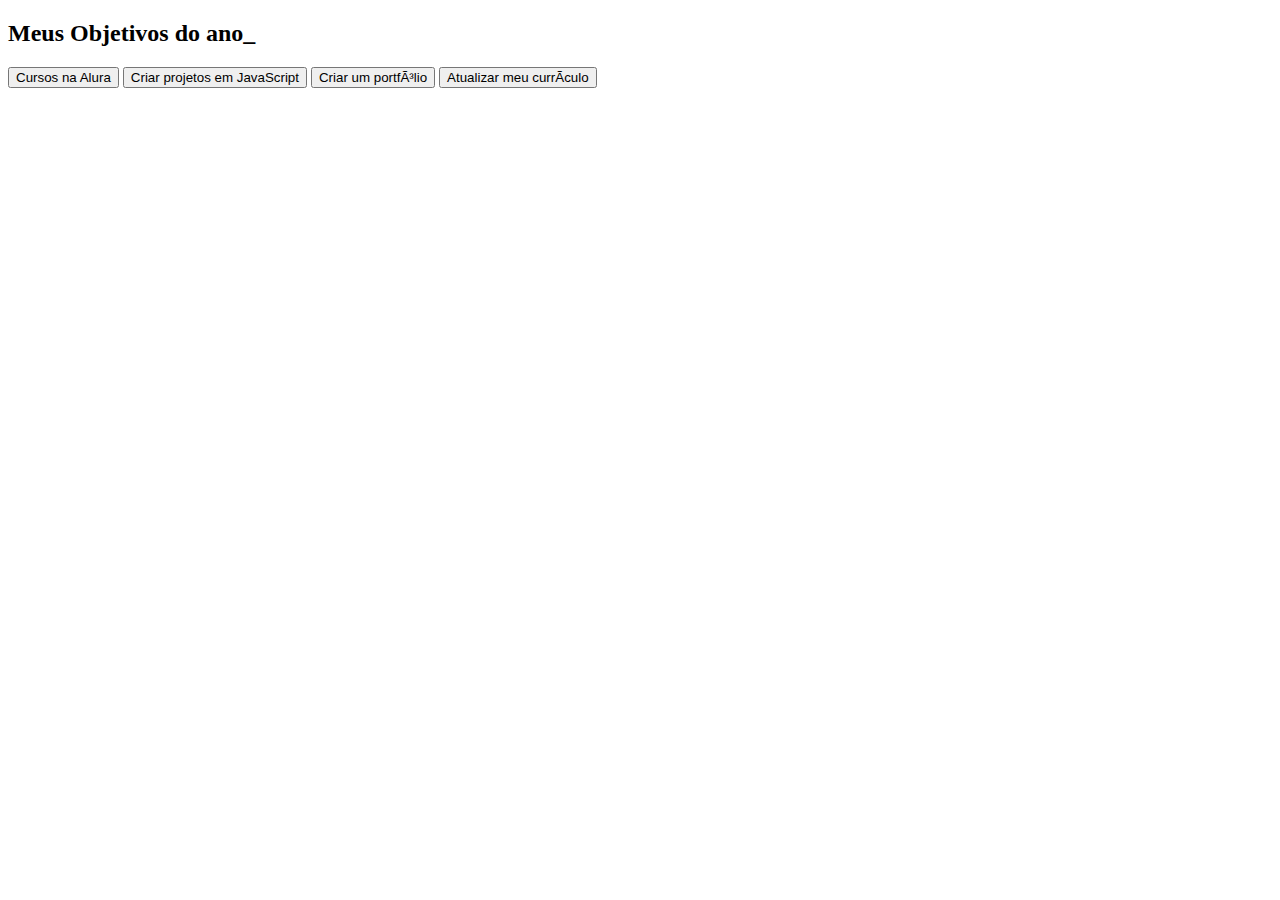
==== 3-ano-B-certo-main/index.html @ 607d39bc "Add files via upload" ====
<!DOCTYPE html>
<html lang=”pt-br”>
    <head>
        <meta charset=”UTF-8”>
        <meta name=”viewport” content=”width device-width, initial-scale=1.0”>
        <title>Meus objetivos do ano</title>
        <link rel=”stylesheet” href=”style.css”>
    </head>
<body> 
    <section class=”conteudo-principal”></section>
    <h2 class=”titulo-principal”>Meus Objetivos do ano<span>_<span></h2>
    <div class=”botoes”>
    <button class=”botao ativo”>Cursos na Alura</button>
    <button class=”botao”>Criar projetos em JavaScript</button>
    <button class=”botao”>Criar um portfólio</button>
    <button class=”botao”>Atualizar meu currículo</button>
    </div>
    <script src="main.js"></script>
    </body>
</html>
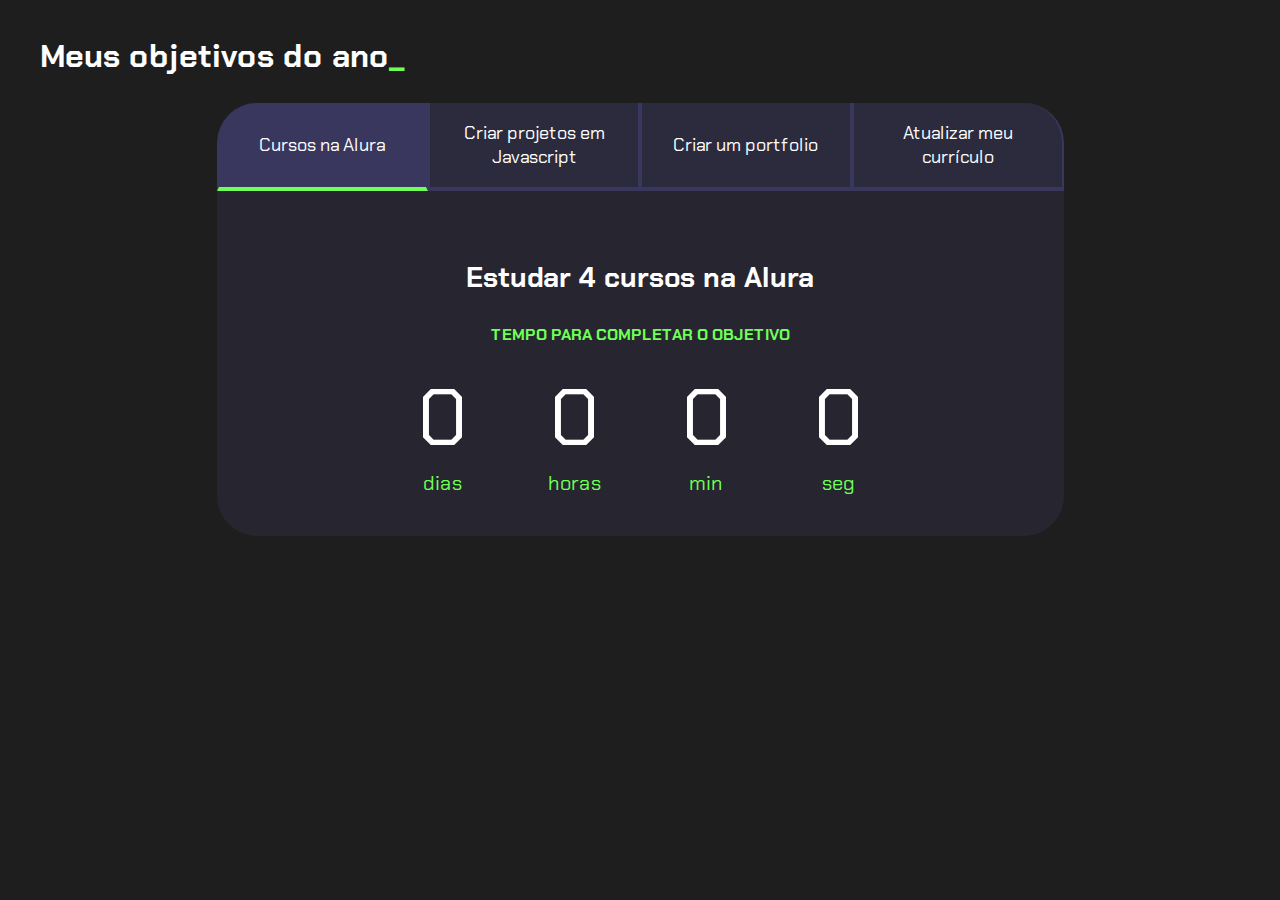
==== commit aa2db042: "Add files via upload" ====
--- a/3-ano-B-certo-main/index.html
+++ b/3-ano-B-certo-main/index.html
@@ -1,20 +1,116 @@
-<!DOCTYPE html>
-<html lang=”pt-br”>
-    <head>
-        <meta charset=”UTF-8”>
-        <meta name=”viewport” content=”width device-width, initial-scale=1.0”>
-        <title>Meus objetivos do ano</title>
-        <link rel=”stylesheet” href=”style.css”>
-    </head>
-<body> 
-    <section class=”conteudo-principal”></section>
-    <h2 class=”titulo-principal”>Meus Objetivos do ano<span>_<span></h2>
-    <div class=”botoes”>
-    <button class=”botao ativo”>Cursos na Alura</button>
-    <button class=”botao”>Criar projetos em JavaScript</button>
-    <button class=”botao”>Criar um portfólio</button>
-    <button class=”botao”>Atualizar meu currículo</button>
-    </div>
-    <script src="main.js"></script>
-    </body>
+<!DOCTYPE html>
+<html lang="pt-br">
+
+<head>
+    <meta charset="UTF-8">
+    <meta name="viewport" content="width=device-width, initial-scale=1.0">
+    <title>Meus objetivos do ano</title>
+    <link rel="stylesheet" href="style.css">
+</head>
+
+<body>
+    <section class="conteudo-principal">
+        <h2 class="titulo-principal">Meus objetivos do ano<span>_</span></h2>
+        <div class="conteudo">
+            <div class="botoes">
+                <button class="botao ativo">Cursos na Alura</button>
+                <button class="botao">Criar projetos em Javascript</button>
+                <button class="botao">Criar um portfolio</button>
+                <button class="botao">Atualizar meu currículo</button>
+            </div>
+            <div class="abas-textos">
+                <div class="aba-conteudo ativo">
+                    <h3 class="aba-conteudo-titulo-principal">Estudar 4 cursos na Alura</h3>
+                    <h4 class="aba-conteudo-titulo-secundario">Tempo para completar o objetivo</h4>
+                    <div class="contador">
+                        <div class="contador-digito">
+                            <p class="contador-digito-numero" id="dias0"></p>
+                            <p class="contador-digito-texto">dias</p>
+                        </div>
+                        <div class="contador-digito">
+                            <p class="contador-digito-numero" id="horas0"></p>
+                            <p class="contador-digito-texto">horas</p>
+                        </div>
+                        <div class="contador-digito">
+                            <p class="contador-digito-numero" id="min0"></p>
+                            <p class="contador-digito-texto">min</p>
+                        </div>
+                        <div class="contador-digito">
+                            <p class="contador-digito-numero" id="seg0"></p>
+                            <p class="contador-digito-texto">seg</p>
+                        </div>
+                    </div>
+                </div>
+                <div class="aba-conteudo">
+                    <h3 class="aba-conteudo-titulo-principal">Criar 5 projetos em Javascript</h3>
+                    <h4 class="aba-conteudo-titulo-secundario">Tempo para completar o objetivo</h4>
+                    <div class="contador">
+                        <div class="contador-digito">
+                            <p class="contador-digito-numero" id="dias1"></p>
+                            <p class="contador-digito-texto">dias</p>
+                        </div>
+                        <div class="contador-digito">
+                            <p class="contador-digito-numero" id="horas1"></p>
+                            <p class="contador-digito-texto">horas</p>
+                        </div>
+                        <div class="contador-digito">
+                            <p class="contador-digito-numero" id="min1"></p>
+                            <p class="contador-digito-texto">min</p>
+                        </div>
+                        <div class="contador-digito">
+                            <p class="contador-digito-numero" id="seg1"></p>
+                            <p class="contador-digito-texto">seg</p>
+                        </div>
+                    </div>
+                </div>
+                <div class="aba-conteudo">
+                    <h3 class="aba-conteudo-titulo-principal">Criar um portfolio com os meus 3 melhores projetos</h3>
+                    <h4 class="aba-conteudo-titulo-secundario">Tempo para completar o objetivo</h4>
+                    <div class="contador">
+                        <div class="contador-digito">
+                            <p class="contador-digito-numero" id="dias2"></p>
+                            <p class="contador-digito-texto">dias</p>
+                        </div>
+                        <div class="contador-digito">
+                            <p class="contador-digito-numero" id="horas2"></p>
+                            <p class="contador-digito-texto">horas</p>
+                        </div>
+                        <div class="contador-digito">
+                            <p class="contador-digito-numero" id="min2"></p>
+                            <p class="contador-digito-texto">min</p>
+                        </div>
+                        <div class="contador-digito">
+                            <p class="contador-digito-numero" id="seg2"></p>
+                            <p class="contador-digito-texto">seg</p>
+                        </div>
+                    </div>
+                </div>
+                <div class="aba-conteudo">
+                    <h3 class="aba-conteudo-titulo-principal">Atualizar meu curriculo com os certificados da Alura</h3>
+                    <h4 class="aba-conteudo-titulo-secundario">Tempo para completar o objetivo</h4>
+                    <div class="contador">
+                        <div class="contador-digito">
+                            <p class="contador-digito-numero" id="dias3"></p>
+                            <p class="contador-digito-texto">dias</p>
+                        </div>
+                        <div class="contador-digito">
+                            <p class="contador-digito-numero" id="horas3"></p>
+                            <p class="contador-digito-texto">horas</p>
+                        </div>
+                        <div class="contador-digito">
+                            <p class="contador-digito-numero" id="min3"></p>
+                            <p class="contador-digito-texto">min</p>
+                        </div>
+                        <div class="contador-digito">
+                            <p class="contador-digito-numero" id="seg3"></p>
+                            <p class="contador-digito-texto">seg</p>
+                        </div>
+                    </div>
+                </div>
+            </div>
+        </div>
+    </section>
+    <script src="main.js"></script>
+</body>
+
 </html>--- a/3-ano-B-certo-main/style.css
+++ b/3-ano-B-certo-main/style.css
@@ -0,0 +1,128 @@
+@import url('https://fonts.googleapis.com/css2?family=Chakra+Petch:wght@400;700&display=swap');
+
+:root {
+    --cor-de-fundo: #1E1E1E;
+    --verde: #6FFF57;
+    --branco: #FFFFFF;
+    --botao-ativo: #3A375E;
+    --botao-inativo: rgba(58, 55, 94, 0.5);
+    --texto-fundo: rgba(58, 55, 94, 0.3);
+}
+
+body {
+    background-color: var(--cor-de-fundo);
+    color: var(--branco);
+    font-family: 'Chakra Petch', sans-serif;
+}
+
+
+.conteudo-principal {
+    display: flex;
+    flex-direction: column;
+    justify-content: center;
+    align-items: center;
+    max-width: 1200px;
+    width: 100%;
+    margin: 0 auto;
+}
+
+.titulo-principal {
+    text-align: left;
+    width: 100%;
+    font-size: 32px;
+}
+
+.titulo-principal span {
+    color: var(--verde);
+}
+
+
+.botao {
+    font-family: 'Chakra Petch', sans-serif;
+    background-color: var(--botao-inativo);
+    color: var(--branco);
+    display: flex;
+    justify-content: center;
+    padding: 1em;
+    font-size: 18px;
+    align-items: center;
+    width: 100%;
+    border-bottom: 4px solid var(--botao-ativo);
+    border-left: 2px solid var(--botao-ativo);
+    border-right: 2px solid var(--botao-ativo);
+    border-top: none;
+}
+
+.botao:first-child {
+    border-radius: 40px 40px 0 0;
+}
+
+.botoes {
+    display: block;
+}
+
+.botao.ativo{
+    background-color: var(--botao-ativo);
+    border-bottom: 4px solid var(--verde);
+}
+
+.abas-textos{
+    background-color: var(--texto-fundo);
+    padding: 40px;
+    border-radius: 0 0 40px 40px;
+}
+.aba-conteudo.ativo{
+    display:block;
+}
+
+.aba-conteudo{
+    display: none;
+}
+
+.aba-conteudo-titulo-principal{
+    font-size: 28px;
+    text-align: center;
+}
+.aba-conteudo-titulo-secundario{
+    text-align: center;
+    color: var(--verde);
+    text-transform: uppercase;
+}
+
+.contador{
+    display:flex;
+    justify-content: center;
+    flex-wrap: wrap;
+}
+.contador-digito{
+    padding: 0 16px;
+    text-align: center;
+    min-width: 100px;
+}
+
+.contador-digito-numero{
+    font-size: 80px;
+    margin: 0;
+
+}
+
+.contador-digito-texto{
+    color: var(--verde);
+    font-size: 20px;
+    margin: 0;
+
+}
+
+@media screen and (min-width: 768px) {
+    .botoes {
+        display: flex;
+    }
+
+    .botao:first-child {
+        border-radius: 40px 0 0 0;
+    }
+
+    .botao:last-child {
+        border-radius: 0 40px 0 0;
+    }
+}